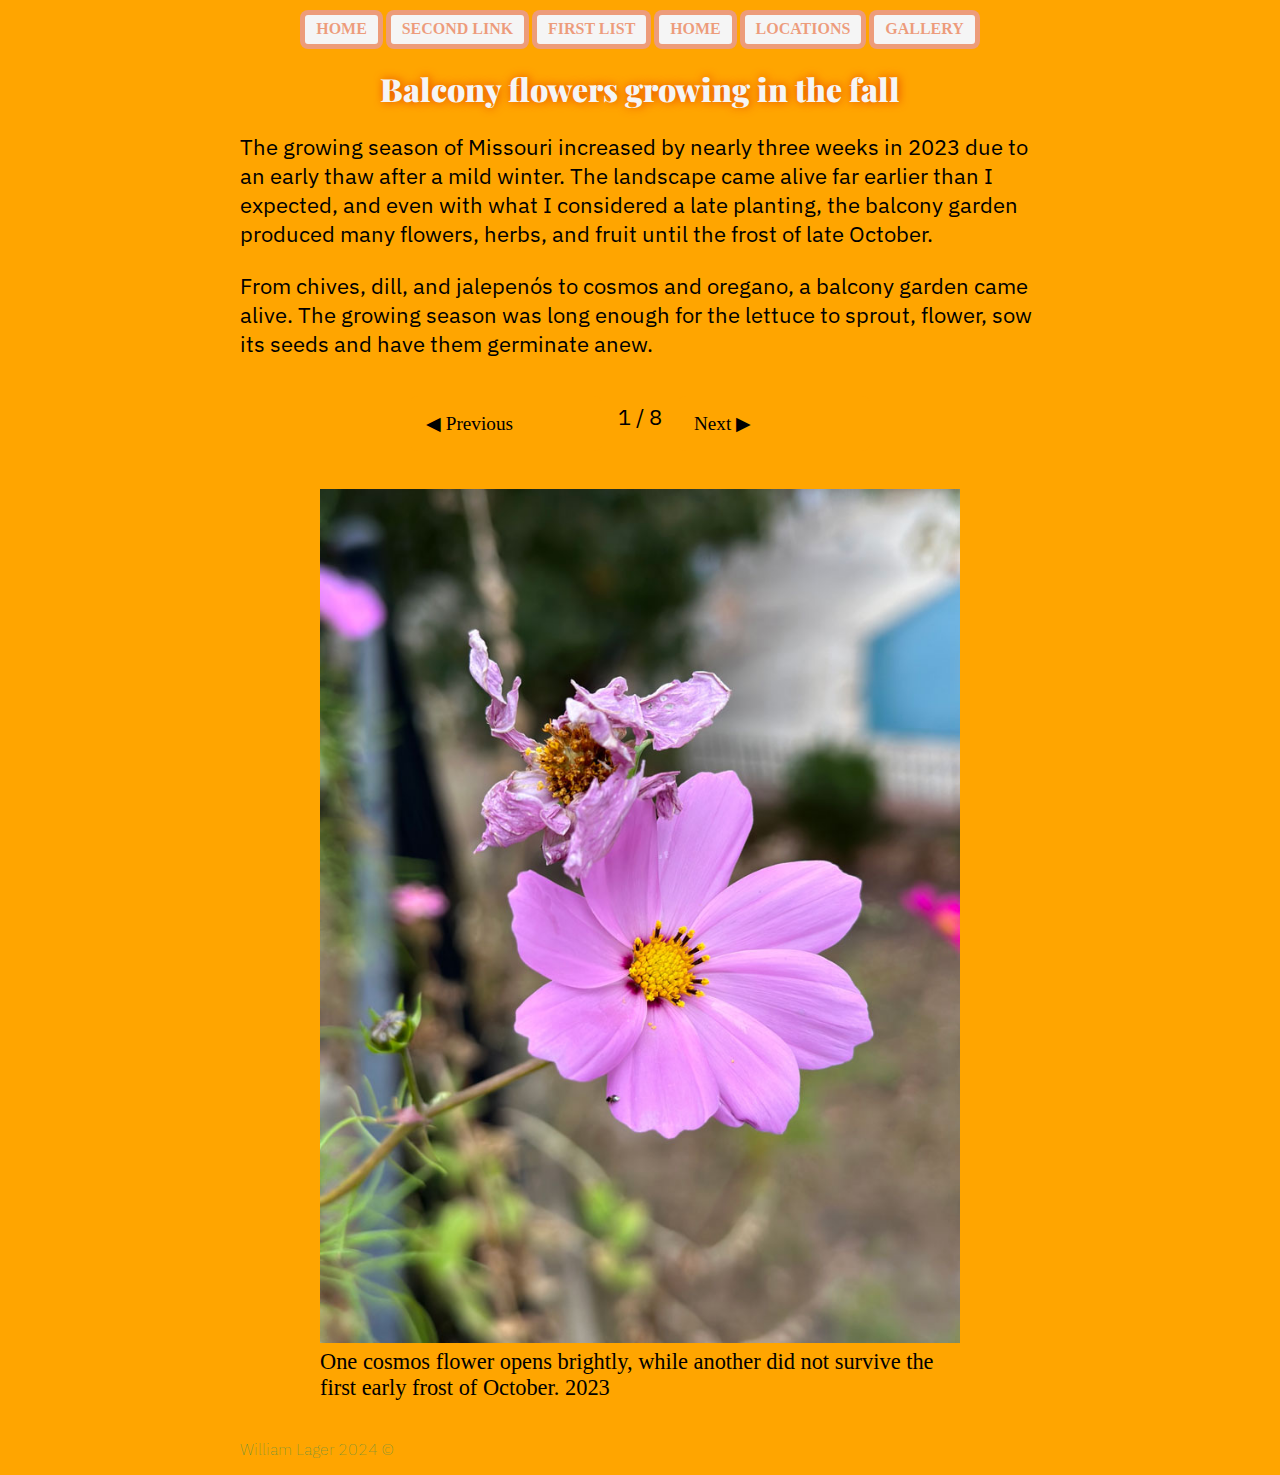
==== gallery.html @ a5c92ead "gallery time!!" ====
<!doctype html>
  <html class="no-js" lang="en" dir="ltr">
      <head>
        <meta charset="utf-8">
        <meta http-equiv="x-ua-compatible" content="ie=edge">
        <meta name="viewport" content="width=device-width, initial-scale=1.0">
        <title>Balcony flowers growing in the fall</title>
        <meta property="og:title" content="Balcony flowers growing in the fall" />
        <meta property="og:type" content="website" />
        <meta property="og:description" content="From chives, dill, and jalepenós to cosmos and oregano, a balcony garden came alive. " />
        <meta property="og:url" content="https://fall2024-4502-7502.github.io/Lager-Example-2024Fall/gallery.html" />
        <meta property="og:image" content="https://fall2024-4502-7502.github.io/Lager-Example-2024Fall/img/frosted-leaf.jpg" />
        <meta property="og:image:width" content="400" />
        <meta property="og:image:height" content="300" />

        <link rel="stylesheet" href="css/styles.css">
    <link rel="preconnect" href="https://fonts.googleapis.com">
    <link rel="preconnect" href="https://fonts.gstatic.com" crossorigin>
    <link href="https://fonts.googleapis.com/css2?family=IBM+Plex+Sans&family=IBM+Plex+Mono&family=Playfair+Display&display=swap" rel="stylesheet">
    <link rel="preconnect" href="https://fonts.googleapis.com">
    <link rel="preconnect" href="https://fonts.gstatic.com" crossorigin>
    <link href="https://fonts.googleapis.com/css2?family=IBM+Plex+Mono:wght@300&family=IBM+Plex+Sans&family=Pixelify+Sans&family=Playfair+Display:wght@900&display=swap" rel="stylesheet">
    <link rel="preconnect" href="https://fonts.googleapis.com">
      <link rel="preconnect" href="https://fonts.googleapis.com">
<link rel="preconnect" href="https://fonts.gstatic.com" crossorigin>
<link href="https://fonts.googleapis.com/css2?family=Anta&family=Crimson+Text:ital,wght@0,400;0,600;0,700;1,400;1,600;1,700&family=Roboto+Slab:wght@100..900&family=Roboto:ital,wght@0,100;0,300;0,400;0,500;0,700;0,900;1,100;1,300;1,400;1,500;1,700;1,900&family=Sanchez:ital@0;1&display=swap" rel="stylesheet">



        <meta property="description" content="4502 Class example for Spring 2024">
      </head>

    <a class="skip-link" href="#content">Skip to content</a>
      
    <nav>
      <ul>
        <li><a href="index.html"><button class="nav-button">Home</button></a></li>
        <li><a href="index2.html"><button>Second Link</button></a></li>
        <li><a href="list1.html"><button>First List</button></a></li>
        <li><a href="index.html"><button>Home</button></a></li>
        <li><a href="location.html"><button>Locations</button></a></li>
        <li><a href="gallery.html"><button>Gallery</button></a></li>

      </ul>
    </nav>

<body class="gallery-body">

    

  <main id="content">

    <div class="gallery-home">
      <div class="gallery-section">
        <div class="gallery-descrip" id="gallery">
        <h1>Balcony flowers growing in the fall</h1>
          <p>The growing season of Missouri increased by nearly three weeks in 2023 due to an early thaw after a mild winter. The landscape came alive far earlier than I expected, and even with what I considered a late planting, the balcony garden produced many flowers, herbs, and fruit until the frost of late October.</p>
          <p>From chives, dill, and jalepenós to cosmos and oregano, a balcony garden came alive. The growing season was long enough for the lettuce to sprout, flower, sow its seeds and have them germinate anew.</p>
          </div>
    <section class="gallery-example">
      
    <div class="button_holder">
      <buttongallery id="button_previous" class="button-start">&#9664; Previous</buttongallery>
      <p id="stepper"></p>
      <buttongallery id="button_next">Next &#9654;</buttongallery>
    </div>





    <figure class="gallery-image hideThis">

      <img src="img/essay/flower2.jpg" alt="A flower show brightly in the sun">
      <figcaption>
        One cosmos flower opens brightly, while another did not survive the first early frost of October. <time datetime="2023">2023</time>
      </figcaption>
    </figure>


    <figure class="gallery-image hideThis">
      <div class="embed">
        <iframe width="400" height="350" src="https://www.openstreetmap.org/export/embed.html?bbox=-156.09375000000003%2C11.86735091145932%2C-57.48046875000001%2C57.37393841871411&amp;layer=mapnik" style="border: 10px solid black"></iframe><br/><small><a href="https://www.openstreetmap.org/#map=4/38.03/-106.79">View Larger Map</a></small>
      </div>
      <figcaption>
        A map of the continent <time datetime="2022">2024</time>
      </figcaption>
    </figure>



    <figure class="gallery-image hideThis">
      <img src="img/essay/sprouts.jpg" alt="Pots and boxes of wood filld with dirt and fresh sprouts">
      <figcaption>
        A balcony garden reveals the first established sprouts bursting forth. <time datetime="2022">2023</time>
      </figcaption>
    </figure>

    <figure class="gallery-image hideThis">
      <img src="img/essay/just-rained.jpg" alt="">
      <figcaption>
        A summer rain waters the balcony garden. <time datetime="2022">2023</time>
      </figcaption>
    </figure>

    <figure class="gallery-image hideThis">
      <img src="img/essay/lettuce.jpg" alt="filler">
      <figcaption>
        Seeds labeled dill turned out to be an unknown kind of lettuce, that then flowered in brilliant yellows.  <time datetime="2022">2023</time>
      </figcaption>
    </figure>

    <figure class="gallery-image hideThis">
      <img src="img/essay/many-sprout.jpg" alt="filler">
      <figcaption>
        After going to seed, the lettuce was quite adept ad geminating the next generation of lettuce among the chives and dill. <time datetime="2022">2023</time>
      </figcaption>
    </figure>

    <figure class="gallery-image hideThis">
      <img src="img/essay/orange.jpg" alt="filler">
      <figcaption>
        Orange cosmos wildflowers bloom in the early fall's waning light. <time datetime="2022">2023</time>
      </figcaption>
    </figure>

    <figure class="gallery-image hideThis">
      <img src="img/essay/jalepeno.jpg" alt="filler">
      <figcaption>
        Late season jalapenós survive an early frost with brilliant crimson colors. Late season jalapenós survive an early frost with brilliant crimson colors. Late season jalapenós survive an early frost with brilliant crimson colors.<time datetime="2022">2023</time>
      </figcaption>
    </figure>
    </div>
    </div>
    </section>




  </main>
</body>

<footer>
  <p>William Lager 2024 &copy; </p>
</footer>

<script type="text/javascript" src="js/gallery.js"></script>
</html>
---- css/styles.css ----
.skip-link {
  position: absolute;
  width: 1px;
  height: 1px;
  padding: 0;
  margin: -1px;
  overflow: hidden;
  border: 0;
}

.skip-link:focus{
  width: unset;
  height: unset;
  position: relative;
  padding: unset;
  margin: unset;
  font-size: 2rem;
}

.anchor-nav {
	display: flex;
	position: sticky;
	top: 10px;
	justify-content: space-evenly;
	width: 80%;
	background-color: teal;
	margin: auto;
	padding: 0.5rem;
	color: #FFE3AA;
	text-transform: uppercase;
	border-radius: 1rem;

}

.anchor-nav a {
	color: #ffe3aa;
}



.red-trees {
	background-image: url("../img/starfield-red-trees.png") ;
}

h1 {
	display: flex;
	justify-content: center;
	font-family: "Yuji Syuku", serif;
	font-size: 2rem;
	color: whitesmoke;
	text-shadow: #e64400 1px 0 10px;
/*	text-shadow: 1px 1px 2px red, 0 0 1em blue, 0 0 0.2em blue;*/

}

.list48 h1{
	color:#434343;
	text-shadow: #220a00 1px 0 2px;
	text-transform: uppercase;
}


p {
	font-family: "IBM Plex Sans", serif;
}

.intro-text {
	margin: 1rem;
	margin-top: 2rem;
	padding: 1rem;
/*	background-color: rgba(0,162,230,0.3);*/
	background-color: rgba(191,236,255, 0.4);
	border-radius: 10px;


}




body {
	background-color: rgba(229, 172, 103, 0.5);
	overflow: scroll; /* Show scrollbars */
}


.gallery-body {

	background-color: orange;
}








nav ul li a:visited {
	text-decoration: none;
	color: forestgreen;
}

nav ul li a:hover button{
	text-decoration: ;
	color: yellow;
	background-color: orangered;
}

nav ul li:hover {
	background-color: orangered;
}


nav {

	background-color: ;
	max-width: 800px;
	margin: auto;
	font-size: 1rem;
	border-radius: 0.2rem;
	text-transform: uppercase;
}





nav ul {
	display: flex;
	align-content: stretch;
	flex-direction: row;
	justify-content: center;
	margin-block-start: 0em;
	padding-inline-start: 0px;
	
}



nav ul li {

	background-color: whitesmoke;
	flex-flow: row wrap;
	align-items: stretch;
	list-style-type: none;
	padding: 0.3rem;
	margin: 0.1rem;
	max-width: 100%;
	border-radius: 0.5rem;
	border: 1px solid	rgba(0,162,230,0.5);
	border: 5px solid	rgba(230,68,0,0.5);

}



nav ul li a {
	font-family: 'Solway', serif;
/*	font-family: "Pixelify Sans", sans-serif;*/
	font-optical-sizing: auto;
	font-weight: 700;
	font-style: normal;

	text-decoration: none;
	color: rgba(230,68,0,0.5);
}




nav ul li a button {
	font-family: 'Solway', serif;
	max-width: 100%;
	color: rgba(230,68,0,0.5);
/*	border: 1px solid	rgba(0,162,230,0.5);*/
/*	border: 5px solid	rgba(230,68,0,0.5);*/
	border: none;
	font-weight: 700;
	font-style: normal;
	text-transform: uppercase;
	font-size: 1rem;
	background-color: whitesmoke;
}


nav ul li a:visited {
	text-decoration: none;
	color: orangered;
}

nav ul li a:hover button{
	text-decoration: ;
	color: yellow;
	background-color: orangered;
}

nav ul li:hover {
	background-color: orangered;
}

.spider-space {
	position: relative;
}
.spider-line {
	  position: absolute;
    left: 25px;
    top: 0;
    height: 200px;
/*    bottom: 0;*/
    width: 1px;
    background-color: rgba(142, 142, 142, 0.5);
  }



.spider {
	position: fixed;
	top: 70px;
	left: -3px;
	height: 80px;
	width: 80px;
	background-image: url("data:image/svg+xml,%3Csvg version='1.1' id='Layer_1' xmlns='http://www.w3.org/2000/svg' xmlns:xlink='http://www.w3.org/1999/xlink' x='0px' y='0px' width='100%25' viewBox='0 0 771 796' enable-background='new 0 0 771 796' xml:space='preserve'%3E%3Cpath fill='none' opacity='1.000000' stroke='%23000000' stroke-linecap='round' stroke-linejoin='round' stroke-width='6.000000' d='%0AM195.500000,496.000000 C186.005569,494.715729 180.131302,496.832703 174.477402,503.480774 C173.860977,504.205627 173.290649,504.943481 172.005508,505.060455 C163.067245,505.873901 155.954971,511.768402 147.518265,514.067017 C146.220871,514.420471 145.064011,515.555664 144.019699,516.521301 C141.152451,519.172607 138.626572,522.282166 133.986404,521.591370 C133.080933,521.456482 131.715866,522.256897 131.046234,523.039551 C126.761467,528.047363 120.622810,529.791870 115.027519,532.555725 C110.711456,534.687744 107.756592,538.095459 106.429924,542.980957 C105.214836,547.455566 101.450523,550.829590 100.500000,555.500000 '/%3E%3Cpath fill='none' opacity='1.000000' stroke='%23000000' stroke-linecap='round' stroke-linejoin='round' stroke-width='7.000000' d='%0AM318.500000,418.250000 C314.937073,416.911530 312.409546,419.379242 310.085388,421.114380 C307.008514,423.411499 304.239594,423.511505 300.993225,422.014648 C296.520264,419.952271 292.315369,420.230042 287.403778,421.672363 C283.203247,422.905914 277.867432,425.241089 273.522919,420.976654 C272.855865,420.321960 272.030701,420.295044 271.523865,420.547852 C267.061981,422.773499 262.572540,421.956726 257.988098,421.060974 C255.957733,420.664276 254.050278,421.392578 252.991943,423.495941 C252.007370,425.452728 252.418930,427.094299 254.003540,428.496002 C255.519867,429.837280 256.381439,431.673828 257.875519,433.127930 C260.645508,435.823669 262.401947,439.350281 260.499298,443.499695 C259.030975,446.701904 260.605896,449.562317 261.463318,452.382935 C256.045288,455.580627 253.098129,461.478973 247.547424,464.584778 C241.669434,467.873749 236.250671,471.973083 230.468903,475.448273 C226.926636,477.577423 225.114655,476.754150 223.503006,472.998718 C223.149139,472.174164 222.833328,471.333344 222.500000,470.500000 '/%3E%3Cpath fill='none' opacity='1.000000' stroke='%23000000' stroke-linecap='round' stroke-linejoin='round' stroke-width='12.000000' d='%0AM287.500000,596.000000 C285.969086,595.650085 284.115906,596.351562 284.134125,597.497864 C284.209229,602.232666 280.380310,605.039551 278.993164,608.997620 C276.537598,616.004089 276.049011,623.182861 277.000000,630.500000 '/%3E%3Cpath fill='none' opacity='1.000000' stroke='%23000000' stroke-linecap='round' stroke-linejoin='round' stroke-width='8.000000' d='%0AM368.500000,442.000000 C373.044189,448.076874 379.876556,448.240448 386.498810,449.010284 C395.329285,450.036774 404.340637,449.111908 413.035858,451.887695 C415.806671,452.772217 419.025726,452.666382 421.995148,452.437012 C430.627350,451.770355 438.991486,453.976044 447.484772,454.683075 C453.823364,455.210754 460.478821,454.498383 466.512756,457.474152 C466.914917,457.672516 467.534332,457.617432 467.994965,457.482788 C478.501526,454.411346 489.170593,457.170410 499.444092,458.110718 C507.168518,458.817719 515.416687,458.284546 522.968323,461.085480 C524.230164,461.553497 525.450684,461.671997 526.483276,461.428894 C533.175842,459.853058 538.228699,464.276855 543.970276,466.093903 C544.741150,466.337799 546.534119,467.377533 545.000000,469.000000 '/%3E%3Cpath fill='none' opacity='1.000000' stroke='%23000000' stroke-linecap='round' stroke-linejoin='round' stroke-width='10.000000' d='%0AM582.500000,638.500000 C582.344604,641.624146 583.119446,644.299011 584.905334,647.061218 C589.999451,654.939941 593.230652,663.768799 596.355957,672.551270 C597.330200,675.289124 599.145203,677.435364 600.699463,679.336975 C605.021973,684.625732 605.454163,691.183044 606.646851,697.071533 C608.309448,705.280151 614.186890,710.575378 617.455933,717.520752 C619.131653,721.081177 620.828125,724.516235 623.448853,727.544250 C626.721497,731.325378 625.415894,736.077026 625.500000,740.500000 '/%3E%3Cpath fill='none' opacity='1.000000' stroke='%23000000' stroke-linecap='round' stroke-linejoin='round' stroke-width='8.000000' d='%0AM639.500000,517.250000 C636.434937,515.353638 635.531921,512.014526 635.129944,508.982758 C634.231384,502.206329 631.992310,496.281952 627.024048,491.475128 C626.349365,490.822357 626.026733,489.815857 625.495728,489.002808 C621.841064,483.407532 616.318970,481.135468 610.011841,479.937653 C605.773438,479.132690 601.811707,477.300720 597.547546,476.297913 C589.247009,474.345886 580.723938,472.670959 572.459106,472.015259 C565.081360,471.429962 559.495728,465.995056 551.975769,466.762695 C550.008118,466.963562 547.970886,466.983978 546.000000,467.500000 '/%3E%3Cpath fill='none' opacity='1.000000' stroke='%23000000' stroke-linecap='round' stroke-linejoin='round' stroke-width='10.000000' d='%0AM378.000000,471.000000 C368.737640,469.438538 359.875854,466.041168 350.500000,465.000000 '/%3E%3Cpath fill='none' opacity='1.000000' stroke='%23000000' stroke-linecap='round' stroke-linejoin='round' stroke-width='6.000000' d='%0AM250.500000,504.000000 C247.400879,496.797028 248.847427,494.204041 256.446564,490.393433 C261.732330,487.742889 266.682281,484.179260 265.980133,477.001953 C265.735565,474.501587 266.953156,472.349915 269.013977,472.132385 C276.367249,471.356293 282.741577,466.173584 290.500092,467.499451 C291.499390,467.670227 292.883759,467.470032 293.439575,468.057190 C298.106537,472.986725 304.671692,475.164795 309.662048,479.826538 C315.390717,485.177948 322.972198,485.443665 330.502045,483.507965 C335.361969,482.258606 336.035095,482.650665 337.000000,487.000000 '/%3E%3Cpath fill='none' opacity='1.000000' stroke='%23000000' stroke-linecap='round' stroke-linejoin='round' stroke-width='8.000000' d='%0AM400.500000,483.500000 C407.098816,488.449280 415.183899,490.249756 422.609314,493.227356 C430.967499,496.578979 440.164368,497.842773 449.004822,499.980072 C449.634644,500.132355 450.603302,499.710236 450.960175,500.042755 C458.306213,506.887115 469.259735,503.557892 477.330444,510.091827 C482.571014,514.334534 490.181366,515.929749 496.161224,520.278259 C500.680359,523.564636 506.642975,524.894104 512.005859,526.984924 C518.985413,529.706116 525.669556,533.014893 531.986450,537.021362 C538.491882,541.147461 547.522278,542.811035 548.000000,553.000000 C552.963379,555.965637 553.212524,561.245728 553.848572,566.020142 C554.259155,569.102661 555.193420,571.485779 556.899292,574.066528 C561.578003,581.145020 566.221191,588.363892 565.534790,597.502625 C565.404968,599.230835 566.339172,600.656616 567.471558,602.023560 C572.298950,607.851135 575.143066,614.829285 578.421082,621.538574 C578.763123,622.238647 579.043823,623.646179 578.000000,624.500000 '/%3E%3Cpath fill='none' opacity='1.000000' stroke='%23000000' stroke-linecap='round' stroke-linejoin='round' stroke-width='8.000000' d='%0AM404.500031,423.500031 C404.333374,423.833344 404.061371,424.472626 404.014954,424.456665 C397.513611,422.218079 391.589691,425.163300 385.507324,426.532562 C384.289795,426.806702 382.697174,427.171021 382.078064,428.054657 C378.677368,432.908325 373.503845,435.881683 369.267517,439.745087 C363.749969,444.776917 357.505157,450.614441 348.500000,447.500000 '/%3E%3Cpath fill='none' opacity='1.000000' stroke='%23000000' stroke-linecap='round' stroke-linejoin='round' stroke-width='10.000000' d='%0AM312.000000,433.000000 C317.479492,435.632172 322.615173,438.688080 326.009521,443.993927 C327.625854,446.520477 331.067139,445.441895 333.222687,447.796112 C334.639404,449.343475 336.906219,450.313904 338.024597,452.487335 C339.033844,454.448700 340.484863,455.307922 342.974487,455.673615 C347.601654,456.353241 348.819519,460.641144 349.959198,464.512024 C350.378876,465.937500 350.147766,467.550171 350.537109,468.989960 C351.459839,472.402435 352.834900,475.420349 356.996338,476.025269 C364.932922,477.178986 372.367554,480.739197 380.561462,480.558746 C380.294586,484.823212 379.274994,487.894867 374.500000,487.500000 '/%3E%3Cpath fill='none' opacity='1.000000' stroke='%23000000' stroke-linecap='round' stroke-linejoin='round' stroke-width='5.000000' d='%0AM626.500000,735.500000 C631.393311,735.665405 632.267639,740.471680 634.845520,743.148743 C637.042908,745.430664 638.468140,748.883911 637.000000,752.500000 '/%3E%3Cpath fill='none' opacity='1.000000' stroke='%23000000' stroke-linecap='round' stroke-linejoin='round' stroke-width='4.000000' d='%0AM286.500000,203.500000 C287.373657,203.419373 288.638153,203.702576 288.418091,204.476715 C287.054840,209.273010 289.492004,213.838867 289.055634,218.798889 C288.678589,223.084503 288.174011,228.444901 290.430023,233.034409 C291.056305,234.308487 291.020355,236.008682 290.951233,237.497742 C290.870361,239.239838 289.834900,240.456528 288.031616,239.443695 C286.207520,238.419189 282.882721,240.159470 282.500000,236.500000 '/%3E%3Cpath fill='none' opacity='1.000000' stroke='%23000000' stroke-linecap='round' stroke-linejoin='round' stroke-width='3.000000' d='%0AM523.500000,468.000000 C529.974792,470.585388 536.378601,473.880859 543.500000,470.000000 '/%3E%3Cpath fill='none' opacity='1.000000' stroke='%23000000' stroke-linecap='round' stroke-linejoin='round' stroke-width='8.000000' d='%0AM234.000000,514.500000 C230.015762,516.195801 226.454819,518.337341 224.464462,522.482971 C223.533112,524.422852 222.260956,525.881714 222.848816,528.533508 C223.761581,532.651123 222.266876,536.724487 220.478027,540.489563 C215.886276,550.154053 213.258240,560.243530 213.511017,570.999756 C213.527130,571.684875 213.177994,572.497192 214.000000,573.000000 '/%3E%3Cpath fill='none' opacity='1.000000' stroke='%23000000' stroke-linecap='round' stroke-linejoin='round' stroke-width='5.000000' d='%0AM383.500000,528.500000 C382.934540,532.789856 385.315369,536.128845 387.601440,539.173828 C390.207123,542.644653 391.578491,546.196045 391.579651,550.500000 C391.580048,552.000122 392.500000,553.500000 393.000000,555.000000 '/%3E%3Cpath fill='none' opacity='1.000000' stroke='%23000000' stroke-linecap='round' stroke-linejoin='round' stroke-width='4.000000' d='%0AM217.500000,573.500000 C216.166672,572.491821 214.833328,572.969543 213.000000,573.694458 C213.000000,575.321838 213.104950,577.168091 212.980362,578.998657 C212.604828,584.516968 209.616730,589.091980 207.582718,594.034058 C205.913025,598.090942 205.312042,602.434204 208.000000,606.500000 '/%3E%3Cpath fill='none' opacity='1.000000' stroke='%23000000' stroke-linecap='round' stroke-linejoin='round' stroke-width='8.000000' d='%0AM205.000000,453.500000 C198.523331,450.466736 191.832031,450.857117 184.980331,451.866516 C183.268951,452.118683 181.265457,451.100800 179.450089,450.089600 C174.546661,447.358307 168.544968,448.563721 163.490295,446.019287 C157.207535,442.856659 149.875931,443.453247 143.482010,440.539490 C140.194962,439.041534 136.962952,437.962372 132.943161,438.682953 C130.918091,439.045929 128.048370,439.082397 125.431618,438.203644 C122.754990,437.304779 119.444160,437.721619 117.002647,440.002838 C111.072495,445.543671 104.109177,448.651001 96.006149,449.555145 C89.262070,450.307617 84.299263,455.054565 79.182625,458.752686 C76.063049,461.007416 72.640648,462.121735 69.500000,464.000000 '/%3E%3Cpath fill='none' opacity='1.000000' stroke='%23000000' stroke-linecap='round' stroke-linejoin='round' stroke-width='7.000000' d='%0AM363.500000,442.500000 C358.038452,439.474396 351.752991,440.629761 345.947510,439.215515 C344.637939,438.896515 342.504059,439.146698 341.027802,438.857880 C334.203156,437.522644 334.238312,437.342896 331.000000,443.500000 '/%3E%3Cpath fill='none' opacity='1.000000' stroke='%23000000' stroke-linecap='round' stroke-linejoin='round' stroke-width='10.000000' d='%0AM427.500000,399.500000 C427.243317,403.876678 426.779663,408.117401 432.974304,409.153656 C435.143280,409.516479 437.061401,411.838226 437.931793,414.027130 C441.349823,422.623169 448.375488,427.948883 454.925385,433.833038 C457.948639,436.549072 461.494812,434.568268 464.500000,436.000000 '/%3E%3Cpath fill='none' opacity='1.000000' stroke='%23000000' stroke-linecap='round' stroke-linejoin='round' stroke-width='3.000000' d='%0AM307.000000,500.000000 C308.098724,503.115448 307.704071,506.073303 305.461487,508.463867 C303.144592,510.933716 302.293091,513.811340 302.543427,516.996582 C302.825745,520.588013 299.714844,523.798218 301.500000,527.500000 '/%3E%3Cpath fill='none' opacity='1.000000' stroke='%23000000' stroke-linecap='round' stroke-linejoin='round' stroke-width='3.000000' d='%0AM457.999969,505.000000 C458.333313,505.833344 458.861633,506.642426 458.968903,507.503876 C459.771027,513.946411 461.499817,515.427429 468.500000,515.500000 '/%3E%3Cpath fill='none' opacity='1.000000' stroke='%23000000' stroke-linecap='round' stroke-linejoin='round' stroke-width='5.000000' d='%0AM228.500000,465.000000 C224.486435,467.141602 221.403778,470.678955 216.549911,471.730438 C214.176804,472.244476 212.178253,475.390869 211.638321,478.028320 C210.915558,481.558990 209.139084,483.546143 206.033813,485.068970 C203.099731,486.507843 200.869156,488.801666 201.000000,492.500000 '/%3E%3Cpath fill='none' opacity='1.000000' stroke='%23000000' stroke-linecap='round' stroke-linejoin='round' stroke-width='3.000000' d='%0AM503.000000,461.000000 C500.901855,465.356689 501.318054,466.060913 505.997162,466.528503 C507.515289,466.680237 509.041412,467.043060 510.490417,467.528625 C512.725342,468.277557 514.800537,468.636475 516.500000,466.500000 '/%3E%3Cpath fill='none' opacity='1.000000' stroke='%23000000' stroke-linecap='round' stroke-linejoin='round' stroke-width='2.000000' d='%0AM284.500000,245.500000 C284.500000,251.833328 284.500000,258.166656 284.500000,264.500000 '/%3E%3Cpath fill='none' opacity='1.000000' stroke='%23000000' stroke-linecap='round' stroke-linejoin='round' stroke-width='7.000000' d='%0AM313.500000,483.500000 C312.285706,488.970795 307.745972,493.154358 307.500000,499.000000 '/%3E%3Cpath fill='none' opacity='1.000000' stroke='%23000000' stroke-linecap='round' stroke-linejoin='round' stroke-width='3.000000' d='%0AM254.500000,504.500000 C251.414093,503.575623 249.283035,505.062927 246.934937,506.917633 C243.891739,509.321259 240.452927,511.284485 236.500000,512.000000 '/%3E%3Cpath fill='none' opacity='1.000000' stroke='%23000000' stroke-linecap='round' stroke-linejoin='round' stroke-width='4.000000' d='%0AM284.000000,151.000000 C280.335358,151.062256 279.153748,152.999603 279.438354,156.505005 C279.625641,158.811859 280.302002,161.166672 279.500000,163.500000 '/%3E%3Cpath fill='none' opacity='1.000000' stroke='%23000000' stroke-linecap='round' stroke-linejoin='round' stroke-width='2.000000' d='%0AM293.500000,396.500000 C295.392029,399.976837 296.147675,403.642670 294.978729,407.493530 C293.755737,411.522430 295.789032,415.500000 295.000000,419.500000 '/%3E%3Cpath fill='none' opacity='1.000000' stroke='%23000000' stroke-linecap='round' stroke-linejoin='round' stroke-width='3.000000' d='%0AM683.000000,623.000000 C683.500000,623.666687 684.570251,624.548767 684.412292,624.966858 C682.714233,629.460876 685.602966,632.570557 687.493896,636.003357 C690.516724,641.490784 693.500000,647.000000 696.500000,652.500000 '/%3E%3Cpath fill='none' opacity='1.000000' stroke='%23000000' stroke-linecap='round' stroke-linejoin='round' stroke-width='3.000000' d='%0AM400.500000,575.000000 C397.763214,572.491211 398.133820,567.924622 394.555420,565.901978 C394.437347,565.835205 394.209839,564.367737 395.398254,563.377869 C398.455292,560.831665 396.810181,558.236389 394.500000,556.000000 '/%3E%3Cpath fill='none' opacity='1.000000' stroke='%23000000' stroke-linecap='round' stroke-linejoin='round' stroke-width='3.000000' d='%0AM277.500000,95.000000 C282.695129,96.928337 285.629944,103.556900 283.510193,108.504372 C283.010315,109.671089 281.552948,110.427452 282.000000,112.000000 '/%3E%3Cpath fill='none' opacity='1.000000' stroke='%23000000' stroke-linecap='round' stroke-linejoin='round' stroke-width='6.000000' d='%0AM673.000000,599.000000 C672.615784,602.047119 673.560364,604.733704 675.525696,606.977478 C677.749084,609.515869 678.547180,612.263428 677.500000,615.500000 '/%3E%3Cpath fill='none' opacity='1.000000' stroke='%23000000' stroke-linecap='round' stroke-linejoin='round' stroke-width='3.000000' d='%0AM212.500000,602.500000 C208.073517,608.829590 204.932068,615.648743 204.500000,623.500000 '/%3E%3Cpath fill='none' opacity='1.000000' stroke='%23000000' stroke-linecap='round' stroke-linejoin='round' stroke-width='3.000000' d='%0AM546.500000,552.000000 C542.568726,554.018433 538.341614,553.718323 535.614197,550.405945 C534.116089,548.586670 532.438538,548.046936 530.500000,547.500000 '/%3E%3Cpath fill='none' opacity='1.000000' stroke='%23000000' stroke-linecap='round' stroke-linejoin='round' stroke-width='6.000000' d='%0AM224.000000,476.000000 C220.459808,479.257141 217.752350,484.406860 211.500000,481.500000 '/%3E%3Cpath fill='none' opacity='1.000000' stroke='%23000000' stroke-linecap='round' stroke-linejoin='round' stroke-width='14.000000' d='%0AM427.500000,406.500000 C420.206299,409.435913 411.509613,407.775330 405.219818,414.747223 C402.684387,417.557617 397.725159,418.336609 396.500000,423.000000 '/%3E%3Cpath fill='none' opacity='1.000000' stroke='%23000000' stroke-linecap='round' stroke-linejoin='round' stroke-width='5.000000' d='%0AM573.000000,626.500000 C574.760803,624.731506 576.920959,623.305237 578.921997,625.568970 C581.252258,628.205261 584.408752,630.709778 583.479004,634.995422 C583.291382,635.860352 582.833374,636.666687 582.500000,637.500000 '/%3E%3Cpath fill='none' opacity='1.000000' stroke='%23000000' stroke-linecap='round' stroke-linejoin='round' stroke-width='3.000000' d='%0AM197.000000,502.500000 C200.843292,505.187744 205.442337,503.152069 209.500000,504.500000 '/%3E%3Cpath fill='none' opacity='1.000000' stroke='%23000000' stroke-linecap='round' stroke-linejoin='round' stroke-width='2.000000' d='%0AM270.500000,666.500000 C270.552643,670.555908 269.325958,674.771729 272.000000,678.500000 '/%3E%3Cpath fill='none' opacity='1.000000' stroke='%23000000' stroke-linecap='round' stroke-linejoin='round' stroke-width='8.000000' d='%0AM249.000000,494.500000 C244.500000,490.416595 239.741089,493.005859 235.563446,494.660217 C229.940857,496.886780 224.087997,496.029785 218.459534,496.601990 C213.748611,497.080872 208.189041,496.439850 203.515411,493.970825 C201.134415,492.712982 199.457565,493.393585 197.440323,494.921204 C195.317642,496.528656 195.838699,498.117889 196.477524,500.007599 C196.629211,500.456329 196.500000,501.000000 196.500000,501.500000 '/%3E%3Cpath fill='none' opacity='1.000000' stroke='%23000000' stroke-linecap='round' stroke-linejoin='round' stroke-width='4.000000' d='%0AM283.000000,113.500000 C285.085327,116.416351 286.565247,119.415611 284.509186,123.005257 C283.764191,124.305901 284.102295,125.595131 284.451599,127.011932 C286.326721,134.618439 285.129761,142.319916 285.168610,149.999146 C285.189453,154.119705 286.221985,158.288910 286.000000,162.500000 '/%3E%3Cpath fill='none' opacity='1.000000' stroke='%23000000' stroke-linecap='round' stroke-linejoin='round' stroke-width='11.000000' d='%0AM349.500000,464.999969 C347.666656,466.166656 345.905182,467.472107 343.983154,468.467438 C341.098083,469.961456 335.627014,468.816559 334.097351,465.948090 C332.154663,462.305145 328.259766,461.762848 325.500000,459.500000 '/%3E%3Cpath fill='none' opacity='1.000000' stroke='%23000000' stroke-linecap='round' stroke-linejoin='round' stroke-width='4.000000' d='%0AM274.000000,641.000000 C273.666687,648.166687 273.333344,655.333313 273.000000,662.500000 '/%3E%3Cpath fill='none' opacity='1.000000' stroke='%23000000' stroke-linecap='round' stroke-linejoin='round' stroke-width='3.000000' d='%0AM280.000000,471.000000 C284.534851,476.620575 288.727081,477.069763 294.000000,472.500000 '/%3E%3Cpath fill='none' opacity='1.000000' stroke='%23000000' stroke-linecap='round' stroke-linejoin='round' stroke-width='3.000000' d='%0AM289.500000,328.500000 C290.246185,331.462250 289.219727,335.102264 292.540955,337.327118 C293.929596,335.356384 294.799469,333.614227 294.500000,331.500000 '/%3E%3Cpath fill='none' opacity='1.000000' stroke='%23000000' stroke-linecap='round' stroke-linejoin='round' stroke-width='9.000000' d='%0AM641.000000,533.250000 C644.026306,535.257019 647.496338,536.299011 649.699219,539.877380 C651.468811,542.752014 652.966064,544.983948 652.139709,548.532532 C651.797363,550.003052 652.558472,552.210144 653.592163,553.421326 C655.727905,555.923828 656.763550,559.236816 659.500000,561.250000 '/%3E%3Cpath fill='none' opacity='1.000000' stroke='%23000000' stroke-linecap='round' stroke-linejoin='round' stroke-width='4.000000' d='%0AM272.500000,51.500000 C274.578461,50.485172 276.409821,50.829384 278.385406,52.843300 C276.934875,56.454937 277.052765,60.275833 278.969543,64.015610 C279.948975,65.926537 279.694672,67.963989 279.030762,70.009987 C278.348663,72.112160 279.949280,72.597809 281.500000,73.000000 '/%3E%3Cpath fill='none' opacity='1.000000' stroke='%23000000' stroke-linecap='round' stroke-linejoin='round' stroke-width='3.000000' d='%0AM624.000000,502.000000 C627.063354,504.988281 629.647400,508.695557 634.500000,509.000000 '/%3E%3Cpath fill='none' opacity='1.000000' stroke='%23000000' stroke-linecap='round' stroke-linejoin='round' stroke-width='3.000000' d='%0AM196.500000,646.500000 C197.277252,648.739258 196.676422,650.760559 196.141006,653.033203 C194.869537,658.429993 194.333344,664.000000 193.500015,669.500000 '/%3E%3Cpath fill='none' opacity='1.000000' stroke='%23000000' stroke-linecap='round' stroke-linejoin='round' stroke-width='7.000000' d='%0AM665.000000,578.000000 C663.761963,579.726196 664.919495,580.741760 665.960266,582.032043 C668.515930,585.200439 670.195984,588.757629 670.014404,593.000610 C669.853638,596.756226 671.748108,598.585205 675.500000,598.500000 '/%3E%3Cpath fill='none' opacity='1.000000' stroke='%23000000' stroke-linecap='round' stroke-linejoin='round' stroke-width='10.000000' d='%0AM381.000000,481.000000 C384.254059,480.402893 387.048553,481.937683 389.427155,483.604004 C392.423492,485.703125 395.085815,485.188843 398.003052,484.007538 C398.146210,483.949524 398.376495,484.066498 398.493744,483.990387 C402.802124,481.194061 399.187531,476.950348 400.261658,473.427338 C400.915588,471.282440 399.086304,468.363373 395.994873,468.050781 C392.646210,467.712158 389.249725,467.605164 388.944702,472.496552 C388.836700,474.228973 387.778503,475.747314 386.500000,477.000000 '/%3E%3Cpath fill='none' opacity='1.000000' stroke='%23000000' stroke-linecap='round' stroke-linejoin='round' stroke-width='3.000000' d='%0AM48.000000,496.000000 C45.260826,498.927490 41.097019,500.430359 39.500000,504.500000 '/%3E%3Cpath fill='none' opacity='1.000000' stroke='%23000000' stroke-linecap='round' stroke-linejoin='round' stroke-width='3.000000' d='%0AM274.000000,665.500000 C273.198517,669.798523 273.662598,674.245239 273.166870,678.576355 C272.715668,682.518677 270.399323,688.712036 275.500000,692.500000 '/%3E%3Cpath fill='none' opacity='1.000000' stroke='%23000000' stroke-linecap='round' stroke-linejoin='round' stroke-width='3.000000' d='%0AM288.500000,245.000000 C292.446594,245.806702 291.777435,249.975403 291.246521,251.405914 C288.816559,257.953278 292.310150,264.157227 291.529327,270.503601 C291.077148,274.178955 292.322205,278.081818 290.211945,281.690155 C294.589264,284.501740 290.930847,289.909058 293.500000,293.500000 '/%3E%3Cpath fill='none' opacity='1.000000' stroke='%23000000' stroke-linecap='round' stroke-linejoin='round' stroke-width='6.000000' d='%0AM389.000000,469.500000 C386.833344,469.166656 384.643738,468.453461 382.504974,468.582550 C378.578705,468.819458 377.378815,471.150818 378.445526,475.015045 C378.892456,476.634064 379.992920,478.168091 379.500000,480.000000 '/%3E%3Cpath fill='none' opacity='1.000000' stroke='%23000000' stroke-linecap='round' stroke-linejoin='round' stroke-width='2.000000' d='%0AM284.500000,176.500000 C289.100983,179.827896 287.878876,184.947525 288.632904,189.639130 C285.775146,189.066055 282.914856,189.173904 280.500000,187.500000 '/%3E%3Cpath fill='none' opacity='1.000000' stroke='%23000000' stroke-linecap='round' stroke-linejoin='round' stroke-width='4.000000' d='%0AM297.500000,553.500000 C291.919647,552.821777 292.085876,551.549561 288.415527,560.199097 C289.889832,561.030090 291.384918,561.872803 292.930298,562.743835 C293.889008,561.720154 294.694519,560.860107 295.500000,560.000000 '/%3E%3Cpath fill='none' opacity='1.000000' stroke='%23000000' stroke-linecap='round' stroke-linejoin='round' stroke-width='6.000000' d='%0AM248.000000,497.500000 C239.663284,499.860870 236.256195,506.413177 234.642288,514.030151 C234.082062,516.674133 235.166672,519.666687 235.500000,522.500000 '/%3E%3Cpath fill='none' opacity='1.000000' stroke='%23000000' stroke-linecap='round' stroke-linejoin='round' stroke-width='3.000000' d='%0AM101.500000,550.000000 C98.238243,548.233765 95.995552,548.930664 94.427864,552.468018 C93.680702,554.153931 92.166664,555.500000 90.999992,557.000000 '/%3E%3Cpath fill='none' opacity='1.000000' stroke='%23000000' stroke-linecap='round' stroke-linejoin='round' stroke-width='3.000000' d='%0AM587.500000,483.499969 C590.833313,484.166656 594.166687,484.833313 597.500000,485.499969 '/%3E%3Cpath fill='none' opacity='1.000000' stroke='%23000000' stroke-linecap='round' stroke-linejoin='round' stroke-width='3.000000' d='%0AM299.500000,536.000000 C295.828125,536.330811 295.302795,536.769592 295.511169,539.499146 C295.613312,540.837402 295.833313,542.166687 296.000000,543.500000 '/%3E%3Cpath fill='none' opacity='1.000000' stroke='%23000000' stroke-linecap='round' stroke-linejoin='round' stroke-width='2.000000' d='%0AM168.000000,448.500000 C167.925247,453.259979 172.166626,453.371857 175.000000,455.000000 '/%3E%3Cpath fill='none' opacity='1.000000' stroke='%23000000' stroke-linecap='round' stroke-linejoin='round' stroke-width='2.000000' d='%0AM396.000000,489.000000 C397.976288,492.157837 400.249939,494.856140 404.500000,494.500000 '/%3E%3Cpath fill='none' opacity='1.000000' stroke='%23000000' stroke-linecap='round' stroke-linejoin='round' stroke-width='3.000000' d='%0AM493.000000,525.000000 C493.397552,529.592529 497.130707,530.336365 500.500000,531.500000 '/%3E%3Cpath fill='none' opacity='1.000000' stroke='%23000000' stroke-linecap='round' stroke-linejoin='round' stroke-width='4.000000' d='%0AM281.500000,86.500000 C280.390625,89.096153 280.124603,89.242958 281.072266,90.960114 C282.089569,92.803421 281.560852,94.333336 281.000000,96.000000 '/%3E%3Cpath fill='none' opacity='1.000000' stroke='%23000000' stroke-linecap='round' stroke-linejoin='round' stroke-width='2.000000' d='%0AM293.500000,308.500000 C293.153168,315.200684 293.802368,321.851562 294.500000,328.500000 '/%3E%3Cpath fill='none' opacity='1.000000' stroke='%23000000' stroke-linecap='round' stroke-linejoin='round' stroke-width='2.000000' d='%0AM598.500000,690.500000 C599.374695,695.379578 599.596252,695.515869 605.000000,694.500000 '/%3E%3Cpath fill='none' opacity='1.000000' stroke='%23000000' stroke-linecap='round' stroke-linejoin='round' stroke-width='5.000000' d='%0AM480.000000,568.500000 C482.164368,570.833313 480.230988,573.166687 479.851288,575.912354 C483.770752,578.139648 486.614563,581.553345 489.112152,585.427734 C490.160217,587.053528 490.409943,588.869202 489.821594,589.897949 C489.157288,591.059448 487.136505,591.561890 485.500000,590.500000 '/%3E%3Cpath fill='none' opacity='1.000000' stroke='%23000000' stroke-linecap='round' stroke-linejoin='round' stroke-width='2.000000' d='%0AM307.500000,423.500000 C308.000000,425.000000 308.103577,426.862885 309.078583,427.928070 C311.459625,430.529175 311.525604,433.371277 309.910431,435.943756 C307.824921,439.265228 311.117188,440.976562 311.500000,443.500000 '/%3E%3Cpath fill='none' opacity='1.000000' stroke='%23000000' stroke-linecap='round' stroke-linejoin='round' stroke-width='4.000000' d='%0AM295.500000,479.500000 C299.260956,481.331482 303.033325,482.900360 307.000000,480.000000 '/%3E%3Cpath fill='none' opacity='1.000000' stroke='%23000000' stroke-linecap='round' stroke-linejoin='round' stroke-width='3.000000' d='%0AM524.000000,462.500000 C523.214233,465.035706 523.865112,468.648834 519.500000,468.500000 '/%3E%3Cpath fill='none' opacity='1.000000' stroke='%23000000' stroke-linecap='round' stroke-linejoin='round' stroke-width='6.000000' d='%0AM641.000000,519.500000 C645.849426,523.838745 648.427002,528.887390 646.000000,535.500000 '/%3E%3Cpath fill='none' opacity='1.000000' stroke='%23000000' stroke-linecap='round' stroke-linejoin='round' stroke-width='2.000000' d='%0AM682.000000,614.500000 C685.334229,615.124329 686.564331,617.326721 686.500000,620.500000 '/%3E%3Cpath fill='none' opacity='1.000000' stroke='%23000000' stroke-linecap='round' stroke-linejoin='round' stroke-width='5.000000' d='%0AM678.500000,613.000000 C682.250305,614.816956 683.746521,619.554993 681.500000,622.500000 '/%3E%3Cpath fill='none' opacity='1.000000' stroke='%23000000' stroke-linecap='round' stroke-linejoin='round' stroke-width='3.000000' d='%0AM185.500000,452.500000 C185.894745,455.559937 187.602692,457.525543 190.500000,458.500000 '/%3E%3Cpath fill='none' opacity='1.000000' stroke='%23000000' stroke-linecap='round' stroke-linejoin='round' stroke-width='2.000000' d='%0AM576.500000,633.500000 C576.666382,637.583740 580.056519,636.831848 582.500000,637.500000 '/%3E%3Cpath fill='none' opacity='1.000000' stroke='%23000000' stroke-linecap='round' stroke-linejoin='round' stroke-width='2.000000' d='%0AM553.500000,581.500000 C555.225708,584.835449 557.784485,584.283630 560.500000,583.000000 '/%3E%3Cpath fill='none' opacity='1.000000' stroke='%23000000' stroke-linecap='round' stroke-linejoin='round' stroke-width='2.000000' d='%0AM284.500000,162.500000 C287.982178,164.153641 288.395477,167.149902 288.000000,170.500000 '/%3E%3Cpath fill='none' opacity='1.000000' stroke='%23000000' stroke-linecap='round' stroke-linejoin='round' stroke-width='3.000000' d='%0AM288.000000,561.500000 C286.183899,564.158875 284.766968,566.864746 287.000000,570.000000 '/%3E%3Cpath fill='none' opacity='1.000000' stroke='%23000000' stroke-linecap='round' stroke-linejoin='round' stroke-width='4.000000' d='%0AM660.500000,562.000000 C664.328125,565.724915 664.608582,571.289368 667.500000,575.500000 '/%3E%3Cpath fill='none' opacity='1.000000' stroke='%23000000' stroke-linecap='round' stroke-linejoin='round' stroke-width='3.000000' d='%0AM233.500000,460.000000 C231.664658,460.030121 229.481461,459.588806 229.517334,462.499786 C229.544250,464.684875 228.063522,467.423279 231.500000,468.500000 '/%3E%3Cpath fill='none' opacity='1.000000' stroke='%23000000' stroke-linecap='round' stroke-linejoin='round' stroke-width='3.000000' d='%0AM610.500000,489.500000 C611.918213,492.049622 614.462769,492.768829 617.000000,493.500000 '/%3E%3Cpath fill='none' opacity='1.000000' stroke='%23000000' stroke-linecap='round' stroke-linejoin='round' stroke-width='2.000000' d='%0AM483.500000,524.500000 C488.172638,525.608215 492.700043,526.111206 496.000000,521.500000 '/%3E%3Cpath fill='none' opacity='1.000000' stroke='%23000000' stroke-linecap='round' stroke-linejoin='round' stroke-width='2.000000' d='%0AM276.000000,694.500000 C276.640778,696.458130 278.501251,697.022400 279.945923,698.064087 C277.279877,701.222107 277.279877,701.222107 274.500000,699.500000 '/%3E%3Cpath fill='none' opacity='1.000000' stroke='%23000000' stroke-linecap='round' stroke-linejoin='round' stroke-width='3.000000' d='%0AM401.500000,575.500000 C400.332764,576.450256 399.557434,578.057129 400.029175,578.985168 C400.570038,580.049133 401.333344,581.000000 402.000000,582.000000 '/%3E%3Cpath fill='none' opacity='1.000000' stroke='%23000000' stroke-linecap='round' stroke-linejoin='round' stroke-width='3.000000' d='%0AM510.500000,521.500000 C512.964294,522.507568 514.077820,524.374695 514.000000,527.000000 '/%3E%3Cpath fill='none' opacity='1.000000' stroke='%23000000' stroke-linecap='round' stroke-linejoin='round' stroke-width='3.000000' d='%0AM638.000000,518.000000 C636.899536,520.028076 636.487915,522.215149 636.500000,524.500000 '/%3E%3Cpath fill='none' opacity='1.000000' stroke='%23000000' stroke-linecap='round' stroke-linejoin='round' stroke-width='4.000000' d='%0AM242.500000,457.500000 C236.808517,459.533813 236.468521,460.505249 239.000000,467.500000 '/%3E%3Cpath fill='none' opacity='1.000000' stroke='%23000000' stroke-linecap='round' stroke-linejoin='round' stroke-width='3.000000' d='%0AM65.500000,474.500000 C63.918224,479.669769 58.694897,477.556458 55.500000,479.500000 '/%3E%3Cpath fill='none' opacity='1.000000' stroke='%23000000' stroke-linecap='round' stroke-linejoin='round' stroke-width='3.000000' d='%0AM106.500000,540.000000 C104.413918,539.816833 102.434196,540.271851 100.500000,541.000000 '/%3E%3Cpath fill='none' opacity='1.000000' stroke='%23000000' stroke-linecap='round' stroke-linejoin='round' stroke-width='3.000000' d='%0AM432.500000,453.500000 C431.939789,455.908966 434.253448,457.359955 434.500000,459.500000 '/%3E%3Cpath fill='none' opacity='1.000000' stroke='%23000000' stroke-linecap='round' stroke-linejoin='round' stroke-width='3.000000' d='%0AM89.500000,575.500000 C88.833328,578.166687 88.166664,580.833313 87.500000,583.500000 '/%3E%3Cpath fill='none' opacity='1.000000' stroke='%23000000' stroke-linecap='round' stroke-linejoin='round' stroke-width='2.000000' d='%0AM443.500000,455.000000 C443.346069,457.001068 443.900940,459.061188 443.000000,461.000000 '/%3E%3Cpath fill='none' opacity='1.000000' stroke='%23000000' stroke-linecap='round' stroke-linejoin='round' stroke-width='3.000000' d='%0AM217.500000,545.000000 C215.385757,544.647888 213.363586,544.848145 211.500000,546.000000 '/%3E%3Cpath fill='none' opacity='1.000000' stroke='%23000000' stroke-linecap='round' stroke-linejoin='round' stroke-width='4.000000' d='%0AM293.500000,573.000000 C288.502747,570.234680 288.460876,570.235168 288.526001,575.499695 C288.545074,577.041138 288.290771,578.440979 287.500000,579.750000 '/%3E%3Cpath fill='none' opacity='1.000000' stroke='%23000000' stroke-linecap='round' stroke-linejoin='round' stroke-width='2.000000' d='%0AM303.000000,501.500000 C301.865540,503.344055 300.827454,505.220245 301.000000,507.500000 '/%3E%3Cpath fill='none' opacity='1.000000' stroke='%23000000' stroke-linecap='round' stroke-linejoin='round' stroke-width='4.000000' d='%0AM231.500000,497.000000 C231.500000,498.666656 231.500000,500.333344 231.500000,502.055023 C233.658890,502.534943 235.829453,503.017487 238.000000,503.500000 '/%3E%3Cpath fill='none' opacity='1.000000' stroke='%23000000' stroke-linecap='round' stroke-linejoin='round' stroke-width='4.000000' d='%0AM286.000000,169.500000 C287.352234,172.386795 288.407562,175.306564 287.000000,178.500000 '/%3E%3Cpath fill='none' opacity='1.000000' stroke='%23000000' stroke-linecap='round' stroke-linejoin='round' stroke-width='3.000000' d='%0AM342.000000,469.500000 C341.818390,474.706482 345.763367,475.491638 349.500000,476.500000 '/%3E%3Cpath fill='none' opacity='1.000000' stroke='%23000000' stroke-linecap='round' stroke-linejoin='round' stroke-width='3.000000' d='%0AM302.500000,423.500000 C301.222595,425.432495 300.156372,427.251343 297.547638,428.139893 C294.181183,429.286530 295.054352,432.740356 295.000000,435.500000 '/%3E%3Cpath fill='none' opacity='1.000000' stroke='%23000000' stroke-linecap='round' stroke-linejoin='round' stroke-width='2.000000' d='%0AM128.000000,439.500000 C128.151718,441.334259 128.303436,443.168518 128.437195,444.785645 C130.205399,445.384399 131.852692,445.942200 133.500000,446.500000 '/%3E%3Cpath fill='none' opacity='1.000000' stroke='%23000000' stroke-linecap='round' stroke-linejoin='round' stroke-width='3.000000' d='%0AM280.500000,588.500000 C279.294159,589.833313 280.714172,591.190613 280.451630,592.490234 C280.313690,593.172974 281.471985,594.652649 279.500000,594.500000 '/%3E%3Cpath fill='none' opacity='1.000000' stroke='%23000000' stroke-linecap='round' stroke-linejoin='round' stroke-width='2.000000' d='%0AM209.000000,496.500000 C209.766556,498.200043 208.906906,500.713226 211.500000,501.500000 '/%3E%3Cpath fill='none' opacity='1.000000' stroke='%23000000' stroke-linecap='round' stroke-linejoin='round' stroke-width='3.000000' d='%0AM377.500000,439.500031 C378.699738,438.900208 379.899475,438.300385 381.171570,437.664398 C380.754608,435.978241 380.385834,434.487000 379.974945,432.825439 C382.199860,433.566925 384.349945,434.283447 386.500000,435.000000 '/%3E%3Cpath fill='none' opacity='1.000000' stroke='%23000000' stroke-linecap='round' stroke-linejoin='round' stroke-width='3.000000' d='%0AM139.000000,522.000000 C140.774323,526.128357 143.491028,525.544861 146.500000,523.500000 '/%3E%3Cpath fill='none' opacity='1.000000' stroke='%23000000' stroke-linecap='round' stroke-linejoin='round' stroke-width='4.000000' d='%0AM227.500000,525.000000 C229.759903,527.293701 233.205078,524.846375 235.500000,527.000000 '/%3E%3Cpath fill='none' opacity='1.000000' stroke='%23000000' stroke-linecap='round' stroke-linejoin='round' stroke-width='3.000000' d='%0AM274.000000,472.000000 C274.647278,473.787781 276.290375,474.708710 277.515442,475.985199 C278.644836,477.162018 277.728790,477.779083 277.000000,478.500000 '/%3E%3Cpath fill='none' opacity='1.000000' stroke='%23000000' stroke-linecap='round' stroke-linejoin='round' stroke-width='3.000000' d='%0AM552.000000,560.000000 C550.161377,560.108337 548.271790,559.656616 546.500000,560.500000 '/%3E%3Cpath fill='none' opacity='1.000000' stroke='%23000000' stroke-linecap='round' stroke-linejoin='round' stroke-width='3.000000' d='%0AM431.500000,461.000000 C436.463013,458.733978 440.885620,461.512085 445.500000,462.500000 '/%3E%3Cpath fill='none' opacity='1.000000' stroke='%23000000' stroke-linecap='round' stroke-linejoin='round' stroke-width='2.000000' d='%0AM180.500000,505.500000 C178.756409,504.897491 177.373917,507.905914 175.500000,506.000000 '/%3E%3Cpath fill='none' opacity='1.000000' stroke='%23000000' stroke-linecap='round' stroke-linejoin='round' stroke-width='2.000000' d='%0AM495.000000,458.500000 C494.910400,460.174377 495.301270,461.896790 494.500000,463.500000 '/%3E%3Cpath fill='none' opacity='1.000000' stroke='%23000000' stroke-linecap='round' stroke-linejoin='round' stroke-width='3.000000' d='%0AM215.500000,503.000000 C217.899582,501.327026 220.593735,504.072601 223.000000,502.500000 '/%3E%3Cpath fill='none' opacity='1.000000' stroke='%23000000' stroke-linecap='round' stroke-linejoin='round' stroke-width='2.000000' d='%0AM324.500000,454.000000 C323.485504,455.631226 323.448578,457.153870 325.000000,458.500000 '/%3E%3Cpath fill='none' opacity='1.000000' stroke='%23000000' stroke-linecap='round' stroke-linejoin='round' stroke-width='2.000000' d='%0AM417.500000,498.500000 C419.560822,500.135834 422.564209,499.572388 424.500000,501.500000 '/%3E%3Cpath fill='none' opacity='1.000000' stroke='%23000000' stroke-linecap='round' stroke-linejoin='round' stroke-width='3.000000' d='%0AM93.000000,451.500000 C92.367996,454.425720 93.642372,456.016998 96.500000,456.500000 '/%3E%3Cpath fill='none' opacity='1.000000' stroke='%23000000' stroke-linecap='round' stroke-linejoin='round' stroke-width='3.000000' d='%0AM284.500000,578.500000 C287.267395,578.821716 288.763947,580.020386 287.491364,582.996277 C286.481049,585.358948 284.557343,584.883362 283.047333,583.925354 C281.714203,583.079590 281.220917,583.771179 280.500000,584.500000 '/%3E%3Cpath fill='none' opacity='1.000000' stroke='%23000000' stroke-linecap='round' stroke-linejoin='round' stroke-width='2.000000' d='%0AM261.000000,494.000000 C262.000000,495.333344 263.000000,496.666687 264.000000,498.000000 '/%3E%3Cpath fill='none' opacity='1.000000' stroke='%23000000' stroke-linecap='round' stroke-linejoin='round' stroke-width='2.000000' d='%0AM297.000000,555.000000 C297.716003,556.500000 297.716003,558.000000 297.000000,559.500000 '/%3E%3Cpath fill='none' opacity='1.000000' stroke='%23000000' stroke-linecap='round' stroke-linejoin='round' stroke-width='4.000000' d='%0AM237.500000,467.000000 C235.002792,465.655487 232.250305,465.332092 229.500000,465.000000 '/%3E%3Cpath fill='none' opacity='1.000000' stroke='%23000000' stroke-linecap='round' stroke-linejoin='round' stroke-width='2.000000' d='%0AM428.500000,460.000000 C425.886719,458.978912 423.164093,459.707947 420.500000,459.500000 '/%3E%3Cpath fill='none' opacity='1.000000' stroke='%23000000' stroke-linecap='round' stroke-linejoin='round' stroke-width='2.000000' d='%0AM93.000000,456.000000 C92.589172,457.891510 90.625534,457.609070 89.500000,458.500000 '/%3E%3Cpath fill='none' opacity='1.000000' stroke='%23000000' stroke-linecap='round' stroke-linejoin='round' stroke-width='2.000000' d='%0AM295.500000,387.500000 C293.087921,390.721069 296.776062,394.247131 295.000000,397.500000 '/%3E%3Cpath fill='none' opacity='1.000000' stroke='%23000000' stroke-linecap='round' stroke-linejoin='round' stroke-width='3.000000' d='%0AM79.500000,586.500000 C79.613441,589.584229 77.621246,591.878784 76.500000,594.500000 '/%3E%3Cpath fill='none' opacity='1.000000' stroke='%23000000' stroke-linecap='round' stroke-linejoin='round' stroke-width='2.000000' d='%0AM288.000000,218.500000 C285.560516,218.388748 283.190125,218.404099 282.500000,221.500000 '/%3E%3Cpath fill='none' opacity='1.000000' stroke='%23000000' stroke-linecap='round' stroke-linejoin='round' stroke-width='2.000000' d='%0AM425.000000,455.000000 C423.726227,456.333344 425.256042,457.666656 425.000000,459.000000 '/%3E%3Cpath fill='none' opacity='1.000000' stroke='%23000000' stroke-linecap='round' stroke-linejoin='round' stroke-width='2.000000' d='%0AM315.500000,444.500000 C316.833344,445.000000 318.166656,445.500000 319.500000,446.000000 '/%3E%3Cpath fill='none' opacity='1.000000' stroke='%23000000' stroke-linecap='round' stroke-linejoin='round' stroke-width='2.000000' d='%0AM340.500000,456.000000 C340.112183,457.151093 341.335419,458.762512 339.500000,459.500000 '/%3E%3Cpath fill='none' opacity='1.000000' stroke='%23000000' stroke-linecap='round' stroke-linejoin='round' stroke-width='2.000000' d='%0AM253.000015,437.000000 C252.833344,438.166656 252.666672,439.333344 252.500015,440.500000 '/%3E%3Cpath fill='none' opacity='1.000000' stroke='%23000000' stroke-linecap='round' stroke-linejoin='round' stroke-width='3.000000' d='%0AM698.500000,649.500000 C697.596619,652.262146 696.504883,654.954468 696.940857,658.008423 C697.104797,659.156799 697.709290,659.290710 698.500000,659.500000 '/%3E%3Cpath fill='none' opacity='1.000000' stroke='%23000000' stroke-linecap='round' stroke-linejoin='round' stroke-width='3.000000' d='%0AM277.000000,133.500000 C277.238403,136.510544 279.202087,139.329391 278.000000,142.500000 '/%3E%3Cpath fill='none' opacity='1.000000' stroke='%23000000' stroke-linecap='round' stroke-linejoin='round' stroke-width='3.000000' d='%0AM620.000000,490.500000 C617.292175,492.288239 616.236633,494.214172 619.500000,496.500000 '/%3E%3Cpath fill='none' opacity='1.000000' stroke='%23000000' stroke-linecap='round' stroke-linejoin='round' stroke-width='2.000000' d='%0AM286.500000,585.000000 C286.833344,586.166687 287.166687,587.333313 287.500000,588.500000 '/%3E%3Cpath fill='none' opacity='1.000000' stroke='%23000000' stroke-linecap='round' stroke-linejoin='round' stroke-width='3.000000' d='%0AM301.000000,534.000000 C299.211121,536.041870 300.078735,538.288086 300.500000,540.500000 '/%3E%3Cpath fill='none' opacity='1.000000' stroke='%23000000' stroke-linecap='round' stroke-linejoin='round' stroke-width='3.000000' d='%0AM690.500000,631.500000 C689.192261,633.511230 691.644409,634.112488 692.221558,635.324524 C691.087646,636.298157 690.418152,637.460510 689.000000,637.500000 '/%3E%3Cpath fill='none' opacity='1.000000' stroke='%23000000' stroke-linecap='round' stroke-linejoin='round' stroke-width='5.000000' d='%0AM280.500000,75.500000 C280.908539,79.000000 278.047607,82.500000 280.500000,86.000000 '/%3E%3Cpath fill='none' opacity='1.000000' stroke='%23000000' stroke-linecap='round' stroke-linejoin='round' stroke-width='2.000000' d='%0AM218.000000,559.000000 C219.506592,559.735291 219.526184,561.107849 219.500000,562.500000 '/%3E%3Cpath fill='none' opacity='1.000000' stroke='%23000000' stroke-linecap='round' stroke-linejoin='round' stroke-width='2.000000' d='%0AM666.000000,577.000000 C667.412781,575.443848 668.634399,575.225647 669.500000,577.500000 '/%3E%3C/svg%3E");
}

.container {
    position: relative;
}

.vertical-line {

}


/* .corner {
	width: 0;
    height: 0;
    border-top: 100px solid rgba(191,236,255, 1.0);
    border-right: 100px solid transparent;
}*/


/*Adding corners to a div from https://codepen.io/Roye/pen/KKYNGmY*/

.corner {
/*  width: 50%;*/
/*  height: 50%;*/
  position: relative;
  background-color: rgba(191,236,255,0.5);
}

.corner::before, .corner::after {
  content: '';
  display: block;
  position: absolute;
  /* Keep these values the same so that the width and height of the borders is always equal */
  width: 15%;
  padding-bottom: 15%;
}

.corner::before {
  top: 0;
  left: 0;
  border-top: 5px solid rgba(191,236,255,0.8);
  border-left: 5px solid rgba(191,236,255,0.8);
  /* Add this if you want them to fall outside the corner */
  /* transform: translate(-5px, -5px); */
}

.corner::after {
  bottom: 0;
  right: 0;
  border-bottom: 5px solid #e64400;
  border-right: 5px solid #e64400;
  /* Add this if you want them to fall outside the box */
  /* transform: translate(5px, 5px); */
}





.intro-text p {
/*	text-shadow: whitesmoke 1px 0 10px;*/
}


.flex-squares {
	display: flex;
	flex-direction: row;
	justify-content: center;


}


.blue {
	background-color: blue;
	width: 40px;
	height: 50px;
	margin: 1rem;

}

.red {
	background-color: orangered;
	width: 40px;
	height: 50px;

}


.purple {
	background-image: url(../img/BloodchildButler.jpg);
	background-color: mediumpurple;
	width: 40px;
	height: 50px;
}


.first-page {
	font-style: italic;
	color:red;
}


.main-image {
	display: flex;
	
}

img {
	border: none;
	max-width: 100%;
}

.main-image img {

	max-width: 45%;
	border-radius: 3000px;
	margin: auto;

}


a:visited {
  color: black;
  text-decoration-color: hotpink;
  
}

a:hover {

}
.swap-example {
	background-image: url(../img/crab.png);
}

main {
	max-width: 800px;
	margin: auto;
	font-size: 1.4rem;
}

.footer {
	
}


/*gallery css*/
.gallery {


}

button_next {

}

button_previous {

}

stepper {

}



.gallery-image {

}






/*Photo gallery css for gallery-test*/

.gallery-example {
	display: flex;
	flex-direction: column;
	justify-content: space-between;
	align-items: center;
/*	background-color: orangered;*/
}


.gallery-descrip {

}


.button_holder {
	display: flex;
	flex-direction: row;
}

button_next {  }
button_previous {  }

.stepper {  }

buttongallery {
	background-color: orange;
	margin: 1rem;
	padding: 1rem;
	min-width: 10rem;
	font-size: 1.2rem;
	border-radius: 0.5rem;
}

.button-start {
/*	background-color: forestgreen;*/
}

.gallery-image {
	max-width: 80%;
	

}

.gallery-image img {
	width: 100%;
/*	max-height: 500px;*/
}

/*end gallery */



p {
	font-family: font-family: 'Noto Sans', sans-serif;
/*	font-size: 1rem;*/
}




footer {
	font-family: 'Playfair Display', serif;
	font-weight: 100;
	color: seagreen;
/*	background-color: whitesmoke;*/
	max-width: 800px;
	margin: auto;
	

}




h1 {
	font-family: 'Playfair Display', serif;
	font-weight: 900;
	margin: 0rem;
}

h2 {
	font-size: 2.5rem;
	text-transform: capitalize;
	max-width: 100%;
}

h3 {
	font-family: 'IBM+Plex', monospace;

/*This is a note*/


/*this is a comment*/
}




h4 {

}

p {
	font-family: 'IBM Plex Sans', sans-serif;
}



/*Photo gallery css for gallery-test*/

.gallery-example {
	display: flex;
	flex-direction: column;
	justify-content: space-between;
	align-items: center;
}





.button_holder {
	display: flex;
	flex-direction: row;
}

button_next {  }
button_previous {  }

.stepper {  }

.button {
	background-color: orange;
	margin: 1rem;
	padding: 1rem;
	min-width: 10rem;
	font-size: 1.2rem;
	border-radius: 0.5rem;
}

.button-start {
/*	background-color: forestgreen;*/
}

.gallery-image {
	max-width: 80%;

}

.gallery-image img {
	width: 100%;
}


example-image {
	display: flex;
	flex-direction: column;
	margin: 3rem;

}

.example-image img {
	display: flex;
  	max-width:230px;
  	max-height:95px;
 	width: auto;
  	height: auto;
  	margin: 1rem;
}

.listings2 {
	display: flex;
	flex-wrap: wrap;
	
}

.hideThis {
	display: none;
}

/*

Name h2
Year date-label
Description desc-label
Notable disctintion notable-label
wiki link wiki-link*/

.rectangle {
	display: flex;
	flex-flow: column wrap;
}



.square {
	display: flex;
	max-width: 10rem;
	margin: auto;

}

.square-item {
	display: flex;
	border-radius: 5px;
}

.square img {
	max-width: 100%;
	
	padding: 0.5rem;
}


.list-item {
	display: flex;

	box-shadow: inset 1rem 1rem #f9f3db;
	border-radius: 3px;

}



.list-item h2 {
	display: flex;
	font-family: "Roboto Slab", serif;
/*	font-family: 'Pixelify Sans', cursive; */
/*	This will fall back to a default font when not connected*/
}


.list-item2 {
	display: flex;
	padding: 0.5rem;
/*	background-color: orangered;*/
/*	box-shadow: inset 1rem 1rem #f9f3db;*/
	border-radius: 30px;
	margin: 0.5rem;
	background: #bcd4e6;

}

.list-item3 {
	display: flex;
	padding: 0.5rem;
/*	background-color: orangered;*/
/*	box-shadow: inset 1rem 1rem #f9f3db;*/
	border-radius: 30px;
	margin: 0.5rem;
	background: #bcd4e6;

}


.list-item2 .list-image img {
	border-radius: 15px;
	max-width: 350px;
	margin: 1rem;
	box-shadow: 3px 3px gold;
	
	


}


.list-item2 h2 {
	display: flex;
/*	padding: 0 3px 3px 0;*/
	font-family: "Roboto Slab", serif;


/*	font-family: 'Pixelify Sans', cursive; */
/*	This will fall back to a default font when not connected*/
}

.list-item3 h2 {
	display: flex;

	font-family: "Roboto Slab", serif;

}



.list-item2 .desc-label {
/*	display: flex;*/
	font-weight: 400;
	margin-left:1.2rem;
	padding: 0.5rem;
	margin-top: -1rem;

}

.list-item3 .desc-label {
/*	display: flex;*/
	font-weight: 400;
	margin-left:1.2rem;
	padding: 0.5rem;
	margin-top: -1rem;

}

.list-image-column2 {
	display: flex;
	flex-direction: column;
	padding: 1rem;
}

.list-image-column2 img {
	border-radius: 15px;
}

.list-image-column img {
	max-width: ;
	margin: 0.5rem;
	padding-right: 0.5rem;
	border-radius: 15px;
	box-shadow: 2px 2px gold;
}

.date-label {

}
.listings2 .list-item2 .list-text-stack .date-label {
		font-weight: 400;
	margin-left:1.2rem;
	padding: 0.25rem;
	margin-top: -1rem;
}

.listings2 .list-item2 .list-text-stack h2 {
	margin-left: 1rem;
}

.list-item .date-label {
	display: flex;
	font-weight: 200;
	margin-left: 1rem;
}

.list-item .desc-label {
/*	display: flex;*/
	font-weight: 400;
	margin-left:1.2rem;
	padding: 0.25rem;
	margin-top: -1rem;

}

.list-link {
	text-decoration: underline solid rgba(153,0,0,.5) 5px;
	color: darkgoldenrod;


}

.list-link p {
/*	margin: 0.1rem;*/
color: darkmagenta;
background-color: lightgray;
}

.list-link a {
	color: #f8e8d6;
	background-color: rgba(67, 67, 67, 0.3);
	padding: 0.4em;
	margin-left: 2rem;
	margin-bottom: 3rem;
	border: 1px solid rgba(67, 67, 67, 0.3);
}

.list-link p a:visited {
	color: magenta;
	background: lightgrey;
}

.list-link a:visited {
	color: darkblue;
	background: lightgrey;
}

.list-image {
	display: flex;
	justify-content: flex-start;
	align-items: flex-start;
	position: relative;
}

.list-image-column {
	display: flex;
	flex-direction: column;
/*	padding: 2rem;*/
}

.list-image-column img {
	padding: 2px;
}

.list-image-column .img-credit {
	position: relative;
	bottom: 0;
	right: 0;
}
   
.img-credit {
	    
    	position: absolute;
    	bottom: 0;
    	right: 0;
/*    	width: 100%;*/
    	z-index: 3;
    	color: #fff;
	    font-family: 'IBM Plex Mono', monospace;
    	font-size: 0.8rem;
    	padding: 1rem;
    	margin: 0.1rem;
}

.img-credit a {
	color: whitesmoke;
	text-shadow: black 1px 0 10px;
	background: black;
	border-radius: 2px;

}

/**/

.list-image img{

	max-width: 200px;
	margin: 1rem;
	box-shadow: 3px 3px gold;
	border-radius: 0.3rem;
	
}



.fancy-text {
	font-family: 'Nabla', cursive;

}

.fancy-background {
	background-color: #797979;
	padding: 1rem;
}

.fancy-background .fancy-text {
	font-size: xx-large;
}

.background-blue h3 {
	background: skyblue;
}



.crabgrounds6 {
	background-image: 
	linear-gradient(rgba(115, 191, 255, 0.5), rgba(229, 172, 103, 1.0)),
/*	linear-gradient(rgba(0, 0, 255, 0.5), rgba(255, 255, 0, 0.5)),*/
  	url("../img/crab-background.png");
  	background-repeat: no-repeat;

}

.greens {
/*	text-shadow: 5px 5px #558ABB;*/
/*	background-color: goldenrod;*/
background-color: rgba(218,165,32,0.5);
}


.blues2 {
	color: #797979;
	background-color: greenyellow;
/*	this is a test item*/
}


.example-font .blues2 p {
	font-family: 'Crimson Pro', serif;
	font-size: 1.5rem;
/*	text-decoration: underline;*/
	text-decoration: underline  10px #FF3028;
	color: crimson;

}


.flex-example {
	display: flex;

}

.flex-example-space {
	margin:1rem;
}


.flex-example2 {
	
}

.blue {
	
	
	width: 300px;
	background-color: blueviolet;
	padding: 1rem;
}


.red {
	width: 300px;
	background-color: crimson;
	padding: 1rem;
}

.green {
	width: 300px;
	background-color: greenyellow;
	padding: 1rem;
}

.teal {
	width: 300px;
	background-color: teal;
	padding: 1rem;
}




.image-type-1 {
	background-color: greenyellow;
	padding: 2rem;
	margin: 1rem;
	border: red 5px solid;
}

.image-type-2 {
	background-color: orange;
	padding: 2rem;
	padding-left: 1rem;
	margin: 1rem;
	border: red 5px solid;
}

.image-type-3 {
	background-color: teal;
	padding: 2rem;
	padding-left: 1rem;
	margin: 1rem;
	border: red 5px solid;
}

.image-type-4 {
	background-color: rebeccapurple;
	padding: 2rem;
	padding-left: 1rem;
	margin: 1rem;
	border: red 5px solid;
}

.image-type-5 {
	background-color: rebeccapurple;
	padding: 4rem;
	padding-left: 1rem;
	margin: 1rem;
	border: red 5px solid;
}

.mailing-link {
	display: flex;
}

.mailing-link img {
	display: flex;
	border-radius: 5rem;
	max-width: 400px;
	justify-content: center;
}

.lead-image img {

/*	width: 100%;*/
/*	margin: 1rem;*/
	margin: auto;
	border-radius: 20rem;
/*	filter: drop-shadow(0 0 0.75rem #00bfff);*/
/*	filter: drop-shadow(0 0 0.75rem crimson);*/
	filter: drop-shadow(0 0 0.75rem #913814);
}

.lead-image {
	width: 100%;
	padding: 3rem;
}

.mailing-link a {

}

.listings {

}

.punchline {
/*	display: none;*/
	text-decoration: #00bfff wavy 2px underline;
	text-transform: lowercase;
}

.material-symbols-outlined {
		  font-variation-settings:
		  'FILL' 0,
		  'wght' 400,
		  'GRAD' 0,
		  'opsz' 24
		}

.monotype {
			font-family: 'IBM+Plex', monospace;
		}

/*.blues {
	rgba(115, 191, 255, 0.5) 73bfff
}

.redsand {
	rgba(229, 172, 103, 0.5) e5ac67

}

.teallight {
	rgba(134, 206, 170, 0.5) 86ceaa

}*/



/*.gallery-image {


  display: block;
  margin-block-start: 0;
  margin-block-end: 0;
  margin-inline-start: 0;
  margin-inline-end: 0;
  margin: auto;
  width: 100%;
  max-width: 700px;
  


}
*/
.intro {
	background-color: skyblue;
}


.scifi-intro {
	margin: 1rem;
	padding: 1rem;
	background-color: #fafad2;
	border-radius: 1rem;
}

/*.scifi-intro h2 {
	margin: 0rem;
	padding: 0rem;
}
.scifi-intro p {
	
}*/


/*start of media queries*/
@media screen and (max-width: 600px){



body {
/*		background-color: #282828;*/
/*		color: #fff;*/

/*	background: rgb(131,58,180);*/
/*	background: linear-gradient(45deg, rgba(131,58,180,1) 0%, rgba(253,29,29,1) 50%, rgba(252,176,69,1) 100%);*/

background: rgb(163,58,180);
background: linear-gradient(45deg, rgba(163,58,180,0.48211960565476186) 0%, rgba(253,29,29,0.6696196056547619) 50%, rgba(252,176,69,1) 100%);

}

main {
	width: 100%
}

.main-image img {

	max-width: 80%;
	border-radius: 40px;
	margin: auto;

}


.list-item {
	display: flex;
	flex-direction: column;
	justify-content: space-between;
	box-shadow: inset 0.1rem 1rem #f9f3db;
	border-radius: 3px;
}

.list-item2 {
	display: flex;
	flex-direction: column;
	justify-content: space-between;
/*	box-shadow: inset 0.1rem 1rem #f9f3db;*/
filter: drop-shadow(0 0 0.75rem darkgray);
	border-radius: 3px;
	border: solid #e7feff 5px;
	margin: 0.5rem;
}


.list-item3 {
	display: flex;
	flex-direction: column-reverse;
	justify-content: space-between;
/*	box-shadow: inset 0.1rem 1rem #f9f3db;*/
filter: drop-shadow(0 0 0.75rem darkgray);
	border-radius: 3px;
	border: solid #e7feff 5px;
	margin: 0.5rem;
}

.list-text-stack {
	margin: 1rem;

}


.list-image {
	display: flex;
	flex-direction: column;
	justify-content: space-between;
}

.list-image img {
	max-width: 90%;
	margin:auto;
}

img {
	display: flex;
		align-items: center;
		max-width: 100%;
	}

.swap-example {
	background-image: url(../img/2001.png);
}

h1 {
	font-weight: 700;
	text-decoration: underline 1.5rem solid gold;
	text-underline-offset: 0.2rem;
}

h2 {
	font-weight: 500;
	font-size: 1.5rem;
	margin-left: 1rem;
	padding-left: 0.;
}






p {
	font-size: 1.5rem;
	}

nav {

	background-color: ;
	max-width: 800px;

	margin: auto;
	font-size: 1rem;
	border-radius: 0.2rem;
	text-transform: uppercase;
/*	margin-right:1rem;*/
}

nav ul {
	max-height: 130px;
	display: flex;
/*	flex-direction: row-reverse;*/
/*	align-items: stretch;*/
	flex-direction: column;
	justify-content: center;
	align-content: stretch;
	flex-wrap: wrap;

	margin-block-start: 0em;
	padding-inline-start: 0px;
/*	justify-content: right;*/
/*	margin-left: 1rem;*/

	
}

nav ul li {

	background-color: whitesmoke;
/*	flex-flow: row wrap;*/
/*	align-items: stretch;*/
	list-style-type: none;
	padding: 0.3rem;
	margin: 0.1rem;
	max-width: 100%;
	min-width: 45%;
	border-radius: 0.5rem;
/*	border: 1px solid	rgba(127,255,0,0.5);*/
	border: 1px solid	rgba(0,162,230,0.5);
	border: 5px solid	rgba(230,68,0,0.5);
}

nav ul li a {
	display: flex;
	justify-content: center;
	font-family: 'Solway', serif;
/*	font-family: "Pixelify Sans", sans-serif;*/
	font-optical-sizing: auto;
	font-weight: 700;
	font-style: normal;

	text-decoration: none;
	color: rgba(230,68,0,0.5);
	margin: auto;
}

nav ul li a button {
	font-family: 'Solway', serif;
	max-width: 100%;
	color: rgba(230,68,0,0.5);
/*	border: 1px solid	rgba(0,162,230,0.5);*/
/*	border: 5px solid	rgba(230,68,0,0.5);*/
	border: none;
	font-weight: 700;
	font-style: normal;
	text-transform: uppercase;
	font-size: 1rem;
	background-color: whitesmoke;
}

nav ul li a:visited {
	text-decoration: none;
	color: forestgreen;
}

nav ul li a:hover button{
	text-decoration: ;
	color: yellow;
	background-color: orangered;
}

nav ul li:hover {
	background-color: orangered;
}


	.flex-squares {
		display: flex;
		flex-direction: column;
		justify-content: space-between;


	}

	.nesting {
		display: flex;
		flex-direction: row;
	}

	.plantlist {
		font-size: 2rem;
	}

	.plantlist li {
		list-style-type: square;

	}




.flex-example {
	display: flex;
	flex-wrap: wrap;
	justify-content: center;



}

.flex-example-space {
	margin:1rem;
}


.flex-example2 {
	
}



.blue {
	background-color: blue;
	width: 40px;
	height: 50px;
	margin: 1rem;

}

.red {
	background-color: orangered;
	width: 40px;
	height: 50px;

}


.purple {
	background-image: url(../img/BloodchildButler.jpg);
	background-color: mediumpurple;
	width: 40px;
	height: 50px;
}




.green {
	width: 300px;
	background-color: greenyellow;
	padding: 1rem;
}

.teal {
	width: 300px;
	background-color: teal;
	padding: 1rem;
}




}

@media screen and (min-width:601px) and (max-width:650px){
	body {
		background-color: #67a0e5;
}





	}


@media screen and (min-width:720px){
.example-image {
	
	flex-direction: row !important;
	margin: 3rem;

}

body {
/*	background-color: orangered;*/
}
.example-image img {
	background-color: crimson;
	padding: 3rem;
}





	body {

/*	background-color: #dbf0f9;*/
/*	background-image: file:///D:/4502-class-example/4502-class-example/img/2001.png;*/
/*background-image: url("../img/2001.png");*/
}

	}
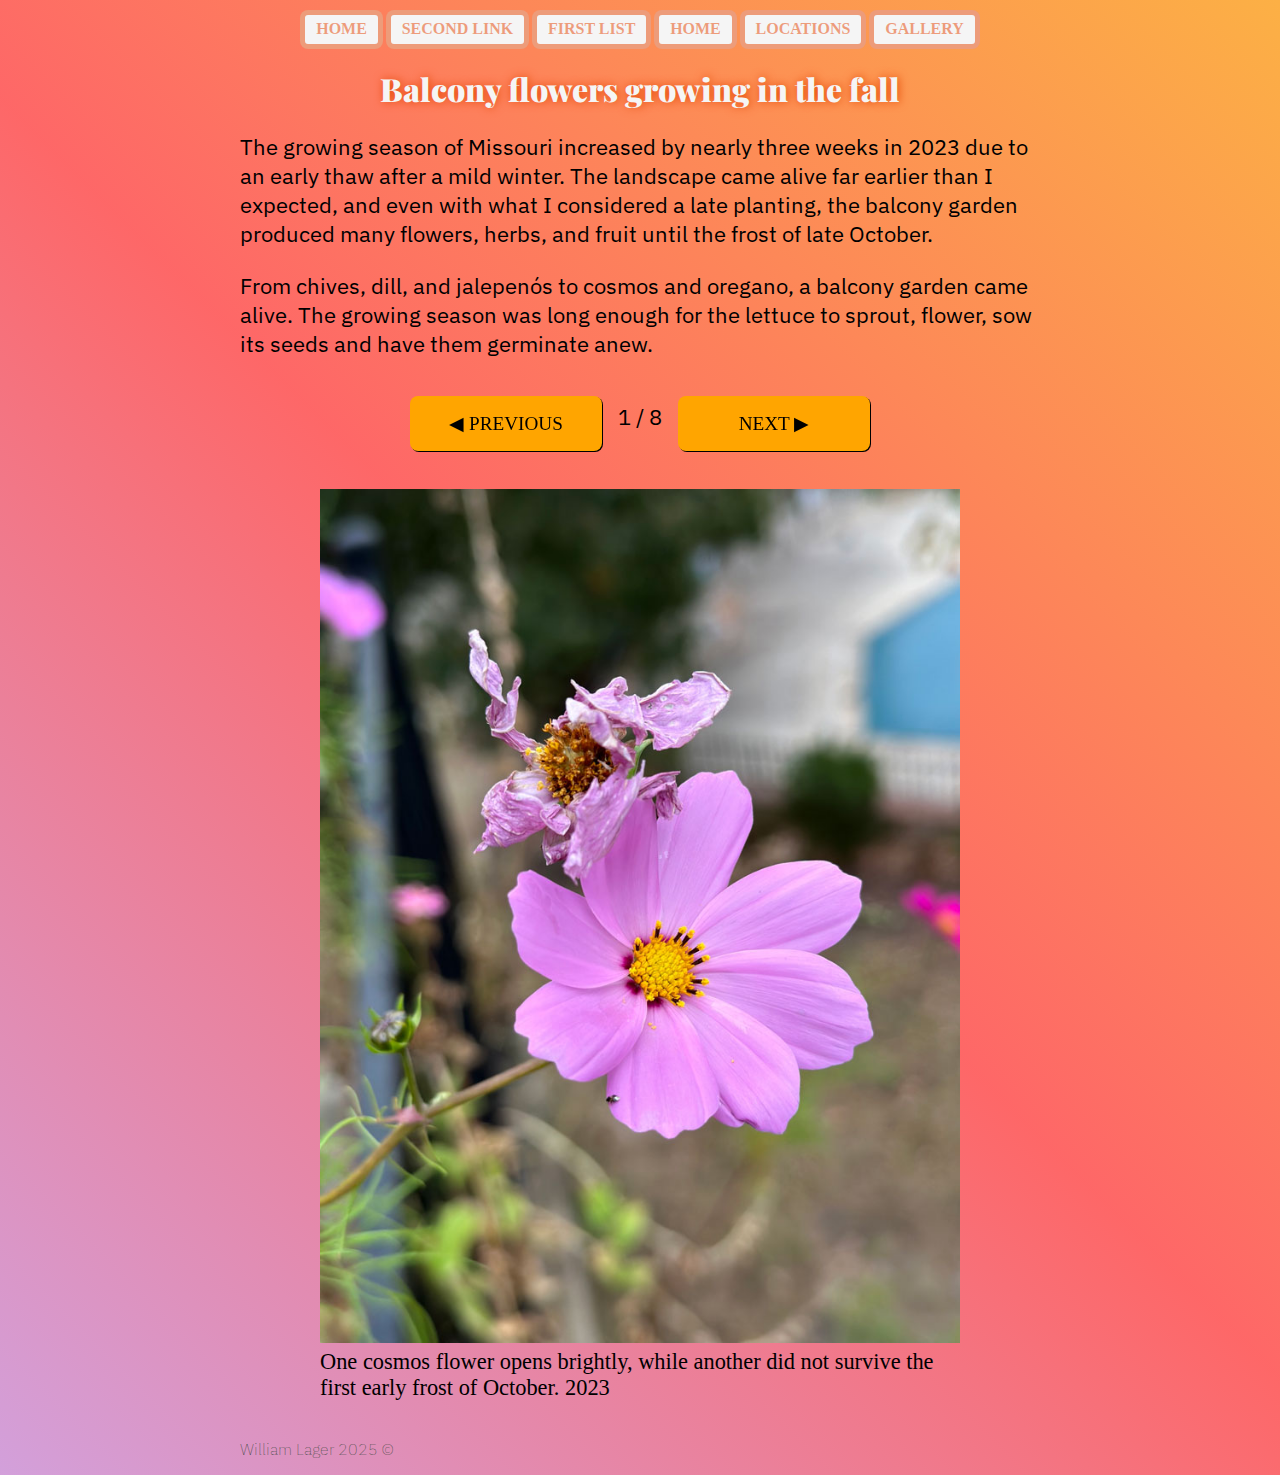
==== commit 79775fa0: "fox" ====
--- a/gallery.html
+++ b/gallery.html
@@ -141,7 +141,7 @@
 </body>
 
 <footer>
-  <p>William Lager 2024 &copy; </p>
+  <p>William Lager 2025 &copy; </p>
 </footer>
 
 <script type="text/javascript" src="js/gallery.js"></script>
--- a/css/styles.css
+++ b/css/styles.css
@@ -87,7 +87,9 @@
 
 .gallery-body {
 
-	background-color: orange;
+	background: rgb(163,58,180);
+	background: linear-gradient(45deg, rgba(163,58,180,0.48211960565476186) 0%, rgba(253,29,29,0.6696196056547619) 50%, rgba(252,176,69,1) 100%);
+
 }
 
 
@@ -421,7 +423,9 @@
 button_next {  }
 button_previous {  }
 
-.stepper {  }
+.stepper {  
+	vertical-align: middle;
+}
 
 buttongallery {
 	background-color: orange;
@@ -430,6 +434,9 @@
 	min-width: 10rem;
 	font-size: 1.2rem;
 	border-radius: 0.5rem;
+	text-align: center;
+	text-transform: uppercase;
+	filter: drop-shadow(1px 1px);
 }
 
 .button-start {
@@ -438,12 +445,14 @@
 
 .gallery-image {
 	max-width: 80%;
+
 	
 
 }
 
 .gallery-image img {
 	width: 100%;
+/*	height:200px;*/
 /*	max-height: 500px;*/
 }
 
@@ -462,7 +471,7 @@
 footer {
 	font-family: 'Playfair Display', serif;
 	font-weight: 100;
-	color: seagreen;
+	color: #113320;
 /*	background-color: whitesmoke;*/
 	max-width: 800px;
 	margin: auto;
@@ -525,8 +534,12 @@
 	flex-direction: row;
 }
 
-button_next {  }
-button_previous {  }
+button_next { 
+	
+ }
+button_previous { 
+
+ }
 
 .stepper {  }
 
